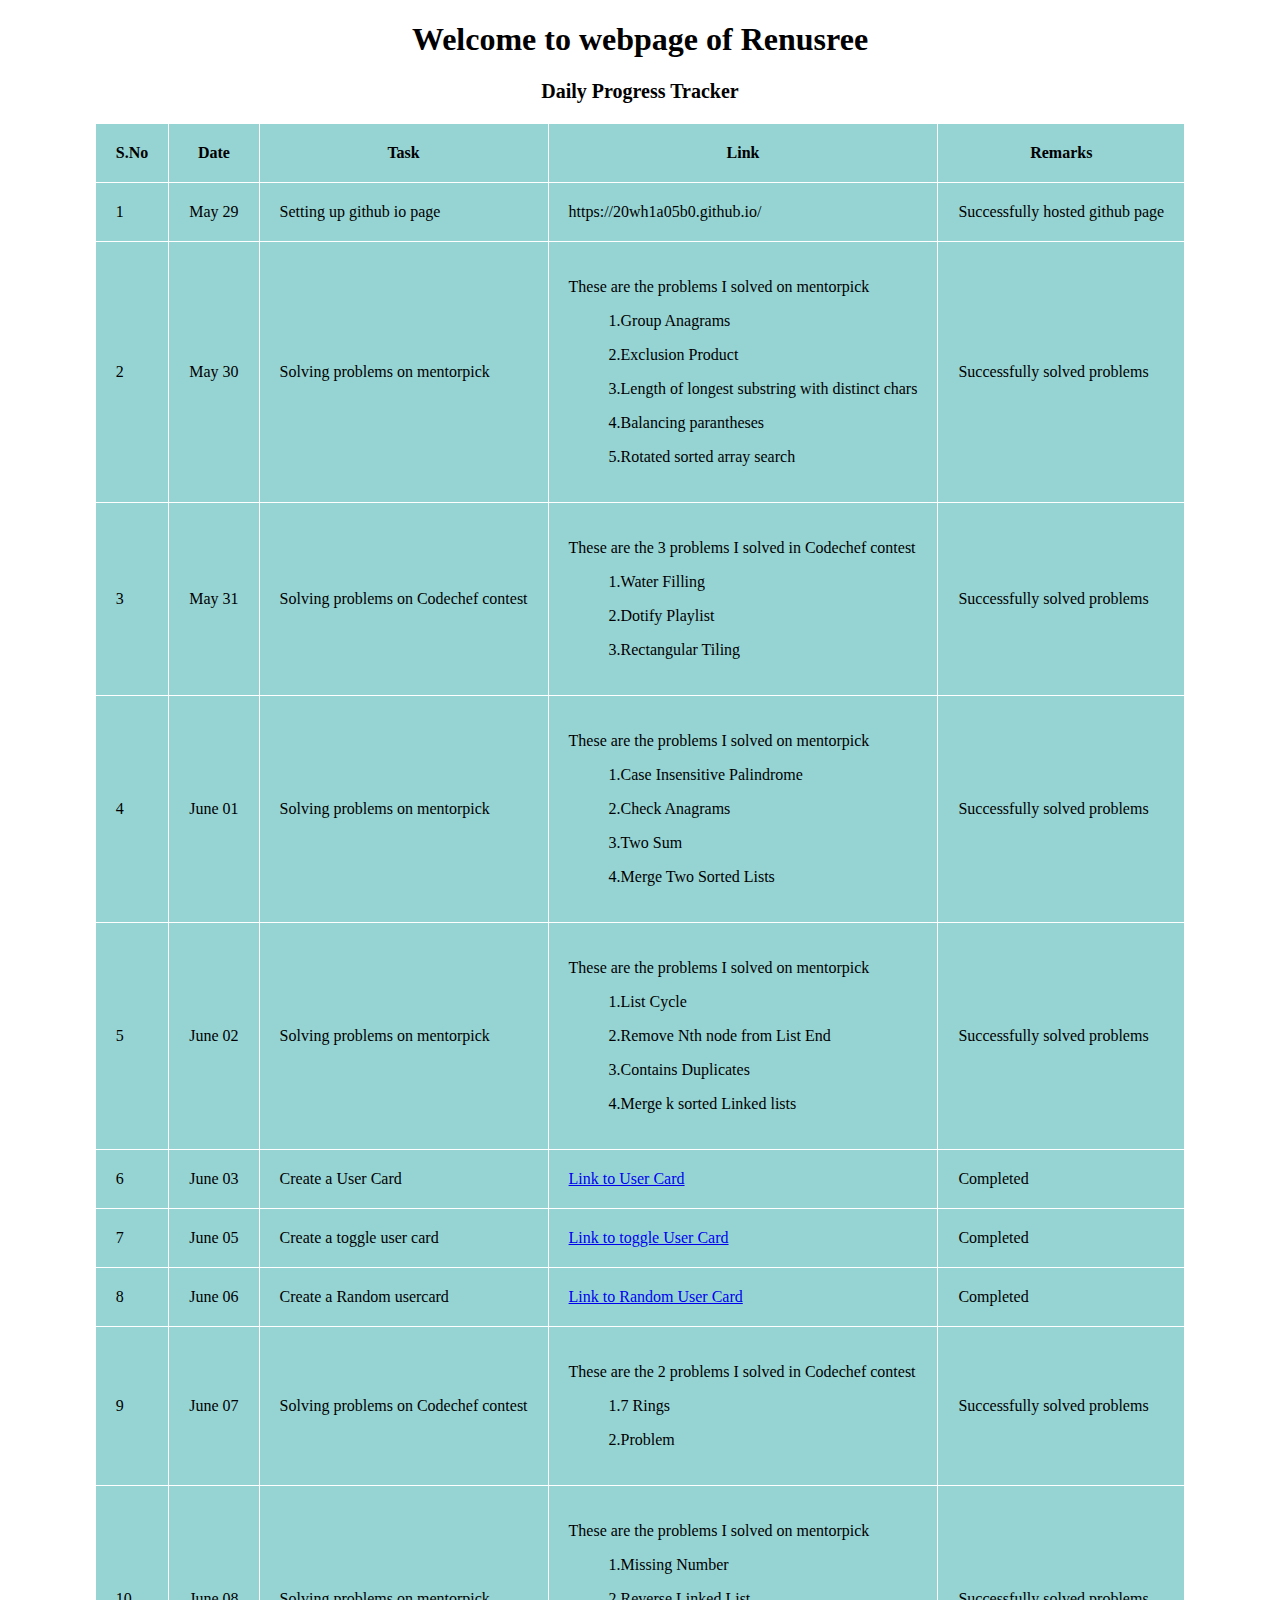
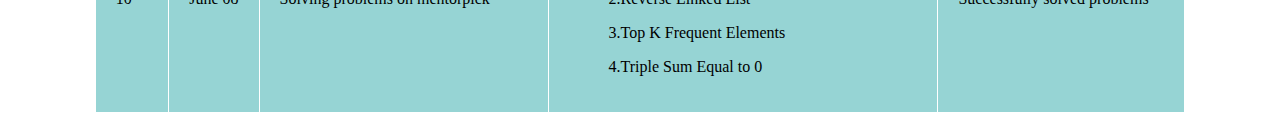
==== index.html @ 3523527d "Added new row to table" ====
<!DOCTYPE html>
<html lang="en">
<head>
    <meta charset="UTF-8">
    <meta http-equiv="X-UA-Compatible" content="IE=edge">
    <meta name="viewport" content="width=device-width, initial-scale=1.0">
    <title>20WH1A05B0</title>
    <link rel="stylesheet" href="style.css">
</head>
<body>
    <center><h1>Welcome to webpage of Renusree</h1>
        <b><p class="head">Daily Progress Tracker</p></b>
        <table>
            <tr>
                <th>S.No</th>
                <th>Date</th>
                <th>Task</th>
                <th>Link</th>
                <th>Remarks</th>
            </tr>
            <tr>
                <td>1</td>
                <td>May 29</td>
                <td>Setting up github io page</td>
                <td>https://20wh1a05b0.github.io/</td>
                <td>Successfully hosted github page</td>
            </tr>
            <tr>
                <td>2</td>
                <td>May 30</td>
                <td>Solving problems on mentorpick</td>
                <td><p>These are the problems I solved on mentorpick</p>
                <ol>1.Group Anagrams</ol>
                <ol>2.Exclusion Product</ol>
                <ol>3.Length of longest substring with distinct chars</ol>
                <ol>4.Balancing parantheses</ol>
                <ol>5.Rotated sorted array search</ol></td>
                <td>Successfully solved problems</td>
            </tr>
            <tr>
                <td>3</td>
                <td>May 31</td>
                <td>Solving problems on Codechef contest</td>
                <td><p>These are the 3 problems I solved in Codechef contest</p>
                <ol>1.Water Filling</ol>
                <ol>2.Dotify Playlist</ol>
                <ol>3.Rectangular Tiling</ol></td>
                <td>Successfully solved problems</td>
            </tr>
            <tr>
                <td>4</td>
                <td>June 01</td>
                <td>Solving problems on mentorpick</td>
                <td><p>These are the problems I solved on mentorpick</p>
                <ol>1.Case Insensitive Palindrome</ol>
                <ol>2.Check Anagrams</ol>
                <ol>3.Two Sum</ol>
                <ol>4.Merge Two Sorted Lists</ol></td>
                <td>Successfully solved problems</td>
            </tr>
            <tr>
                <td>5</td>
                <td>June 02</td>
                <td>Solving problems on mentorpick</td>
                <td><p>These are the problems I solved on mentorpick</p>
                <ol>1.List Cycle</ol>
                <ol>2.Remove Nth node from List End</ol>
                <ol>3.Contains Duplicates</ol>
                <ol>4.Merge k sorted Linked lists</ol></td>
                <td>Successfully solved problems</td>
            </tr>
            <tr>
                <td>6</td>
                <td>June 03</td>
                <td>Create a User Card</td>
                <td><a href="./Card.html">Link to User Card</a></td>
                <td>Completed</td>
            </tr>
            <tr>
                <td>7</td>
                <td>June 05</td>
                <td>Create a toggle user card</td>
                <td><a href="./Card2.html">Link to toggle User Card</a></td>
                <td>Completed</td>
            </tr>
            <tr>
                <td>8</td>
                <td>June 06</td>
                <td>Create a Random usercard</td>
                <td><a href="./Card3.html">Link to Random User Card</a></td>
                <td>Completed</td>
            </tr>
            <tr>
                <td>9</td>
                <td>June 07</td>
                <td>Solving problems on Codechef contest</td>
                <td><p>These are the 2 problems I solved in Codechef contest</p>
                <ol>1.7 Rings</ol>
                <ol>2.Problem</ol>
                <td>Successfully solved problems</td>
            </tr>
            <tr>
                <td>10</td>
                <td>June 08</td>
                <td>Solving problems on mentorpick</td>
                <td><p>These are the problems I solved on mentorpick</p>
                <ol>1.Missing Number</ol>
                <ol>2.Reverse Linked List</ol>
                <ol>3.Top K Frequent Elements</ol>
                <ol>4.Triple Sum Equal to 0</ol></td>
                <td>Successfully solved problems</td>
            </tr>
        </table></center>
    
        <script src="script.js"></script>
    </body>
</html>
---- style.css ----
table, th, td {
    border: 1px solid white;
    border-collapse: collapse;
    padding:20px;
  }
  th, td {
    background-color: #96D4D4;
  }
  .head{
    font-size: 20px;
    color: black;
  }
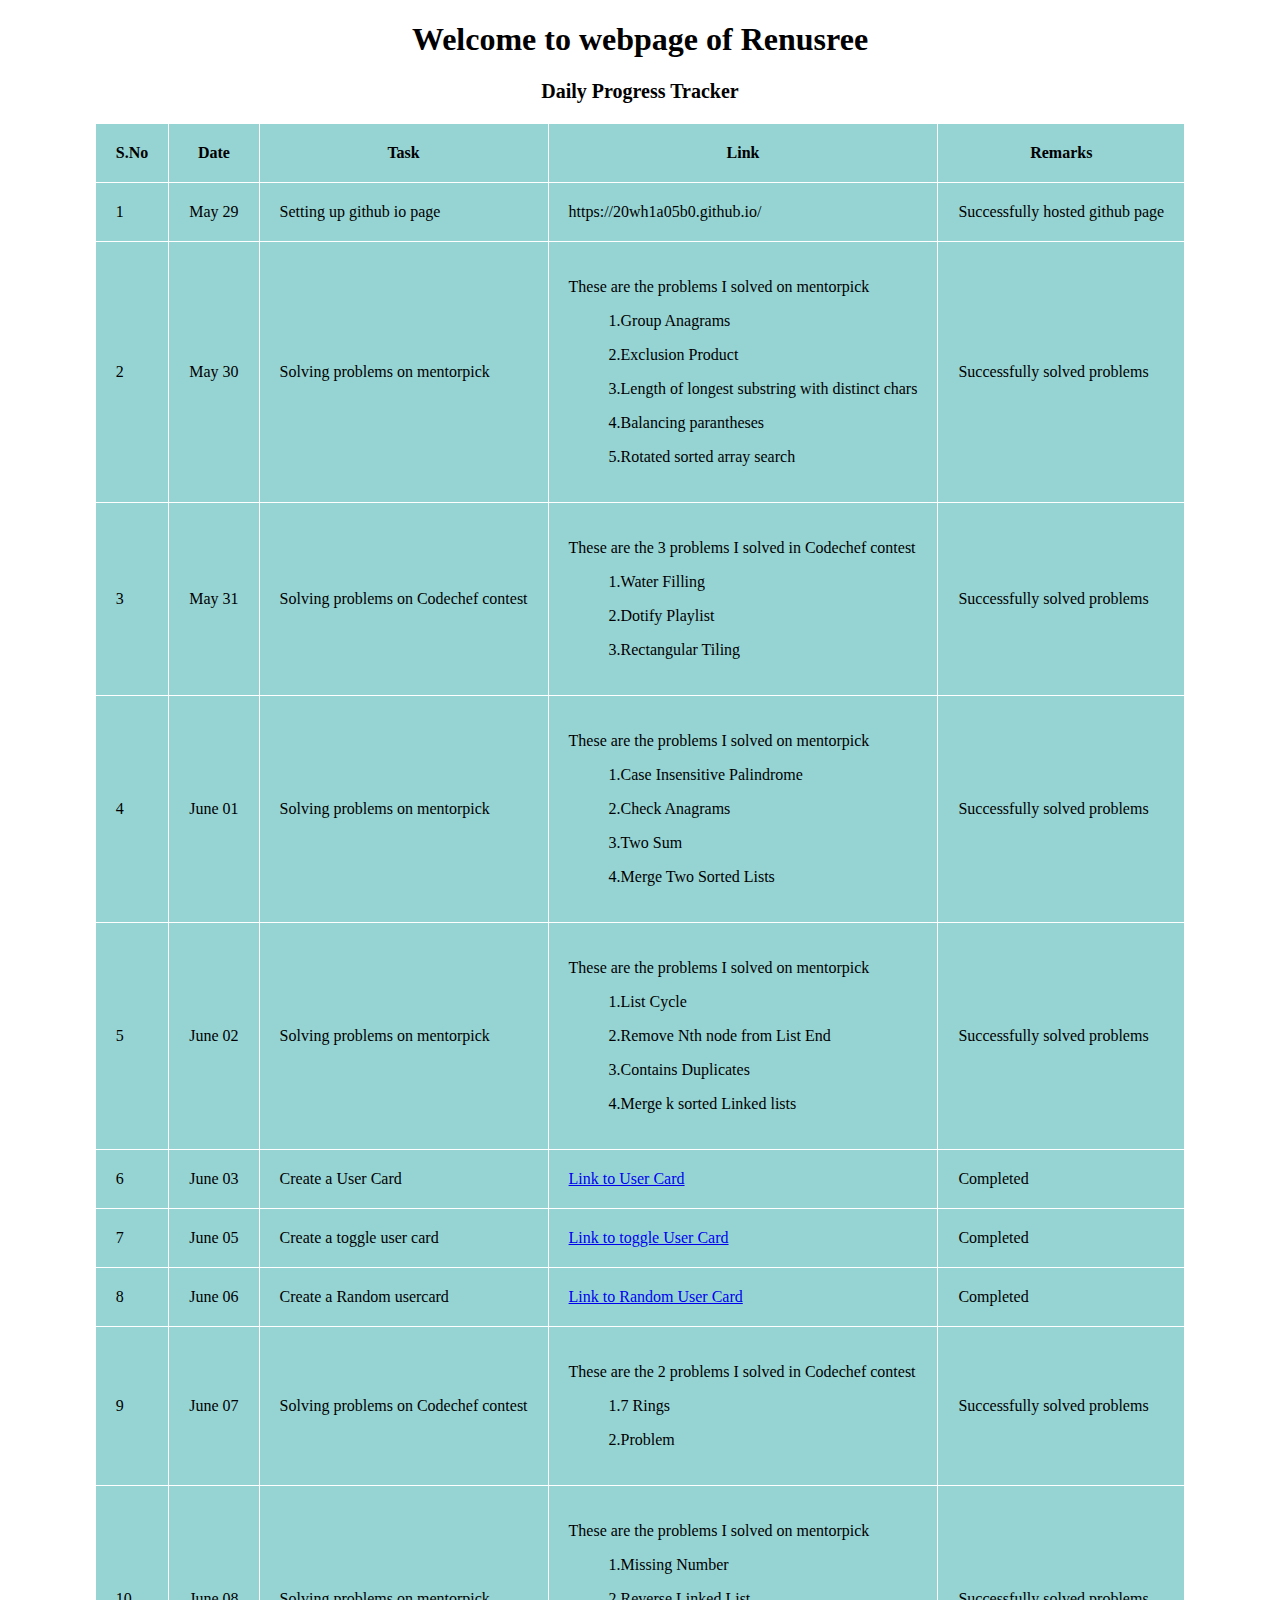
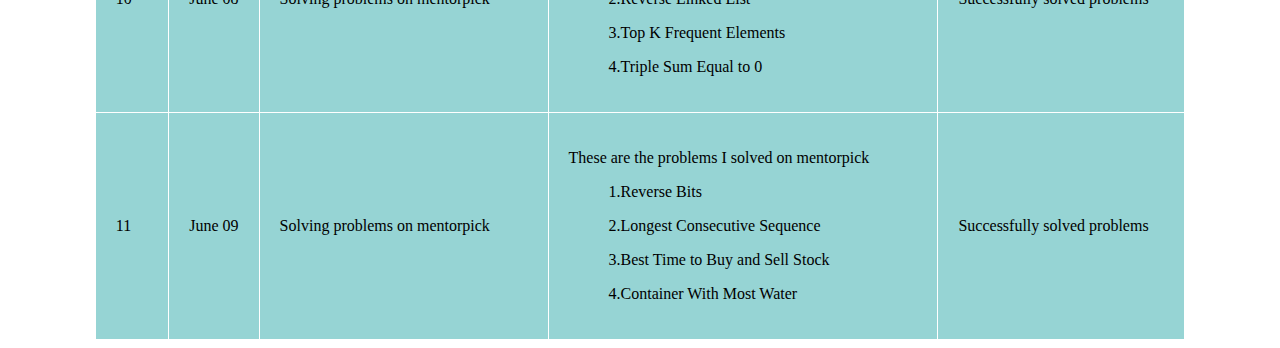
==== commit 32d07613: "Added new row to table" ====
--- a/index.html
+++ b/index.html
@@ -110,6 +110,17 @@
                 <ol>4.Triple Sum Equal to 0</ol></td>
                 <td>Successfully solved problems</td>
             </tr>
+            <tr>
+                <td>11</td>
+                <td>June 09</td>
+                <td>Solving problems on mentorpick</td>
+                <td><p>These are the problems I solved on mentorpick</p>
+                <ol>1.Reverse Bits</ol>
+                <ol>2.Longest Consecutive Sequence</ol>
+                <ol>3.Best Time to Buy and Sell Stock</ol>
+                <ol>4.Container With Most Water</ol></td>
+                <td>Successfully solved problems</td>
+            </tr>
         </table></center>
     
         <script src="script.js"></script>
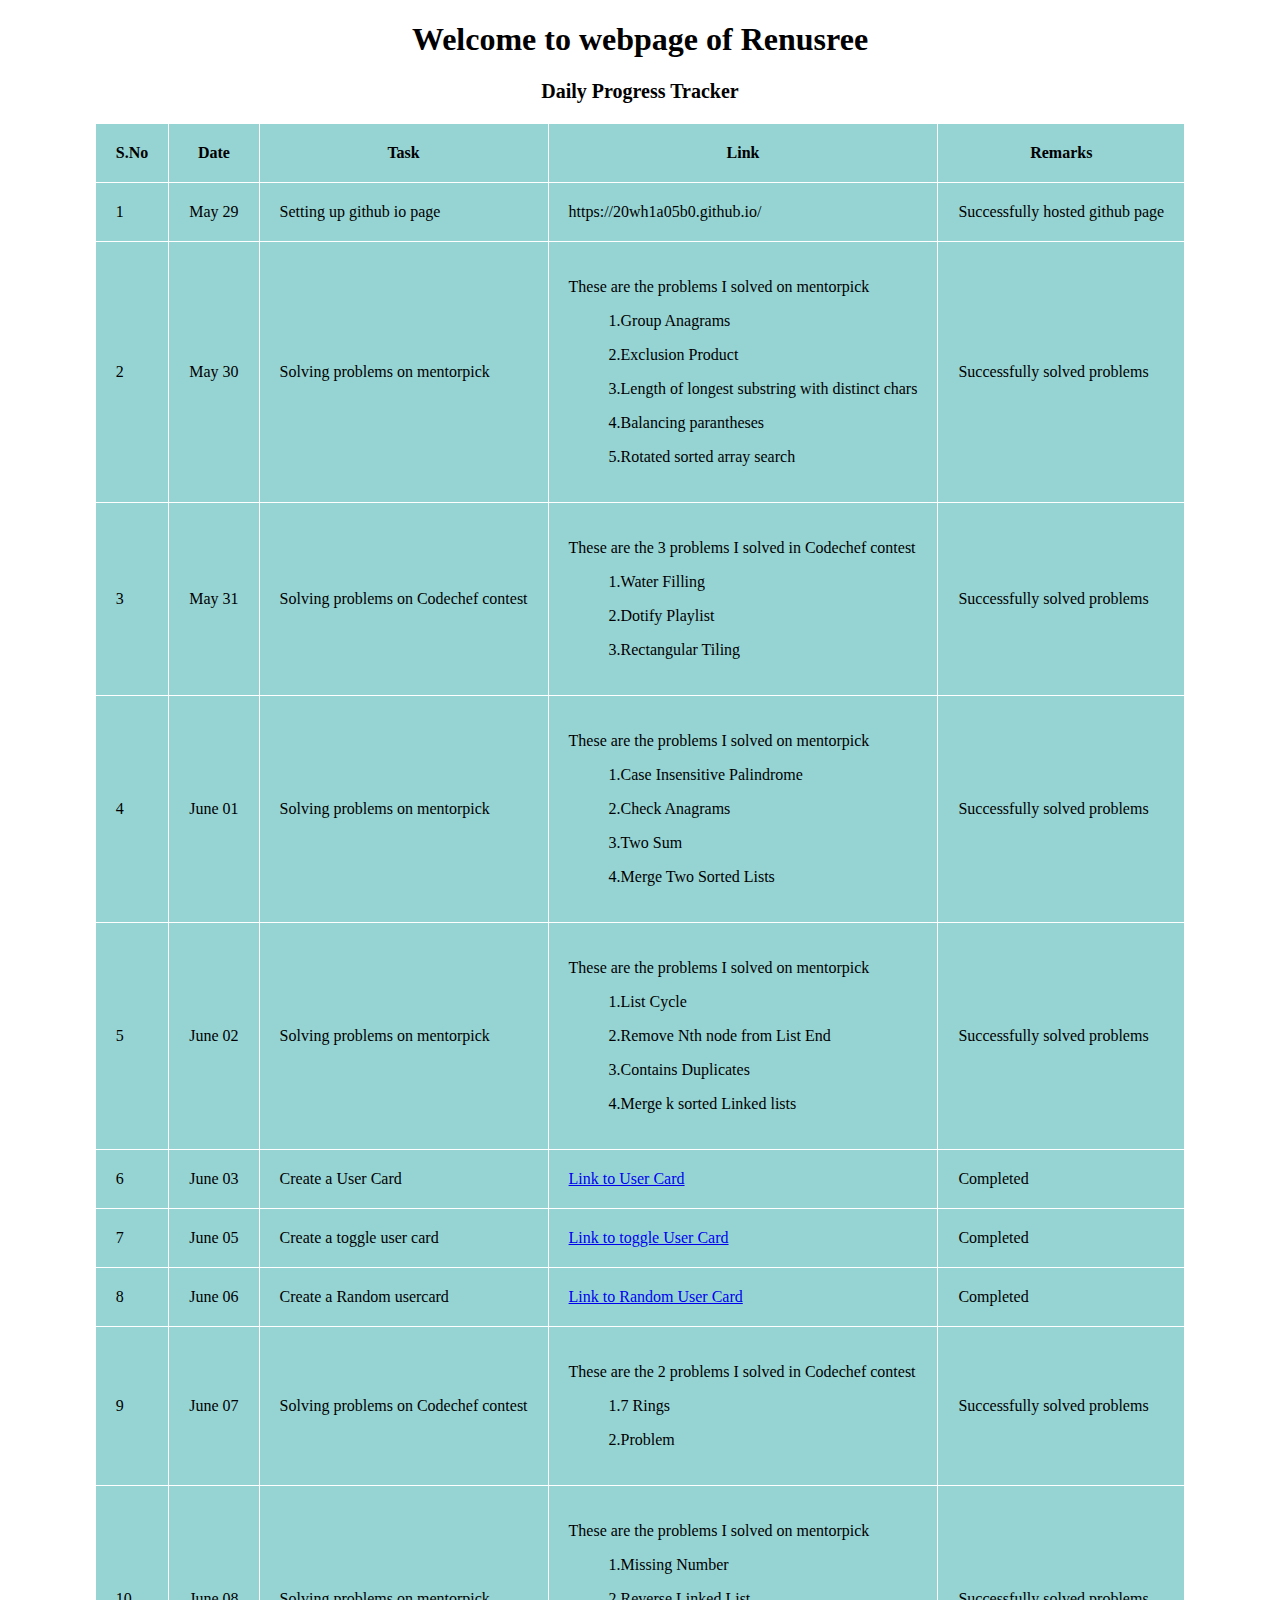
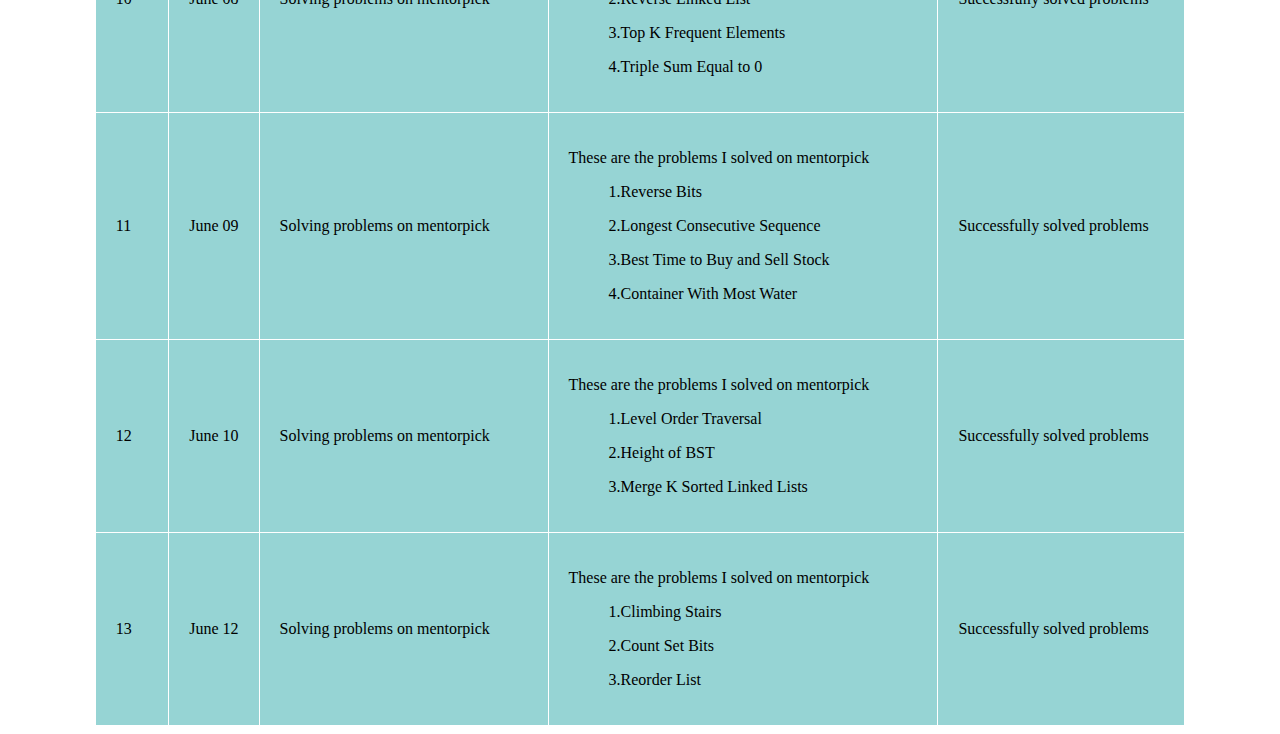
==== commit 5f4ba6d7: "Added two rows to table" ====
--- a/index.html
+++ b/index.html
@@ -121,6 +121,26 @@
                 <ol>4.Container With Most Water</ol></td>
                 <td>Successfully solved problems</td>
             </tr>
+            <tr>
+                <td>12</td>
+                <td>June 10</td>
+                <td>Solving problems on mentorpick</td>
+                <td><p>These are the problems I solved on mentorpick</p>
+                <ol>1.Level Order Traversal</ol>
+                <ol>2.Height of BST</ol>
+                <ol>3.Merge K Sorted Linked Lists</ol>
+                <td>Successfully solved problems</td>
+            </tr>
+            <tr>
+                <td>13</td>
+                <td>June 12</td>
+                <td>Solving problems on mentorpick</td>
+                <td><p>These are the problems I solved on mentorpick</p>
+                <ol>1.Climbing Stairs</ol>
+                <ol>2.Count Set Bits</ol>
+                <ol>3.Reorder List</ol>
+                <td>Successfully solved problems</td>
+            </tr>
         </table></center>
     
         <script src="script.js"></script>
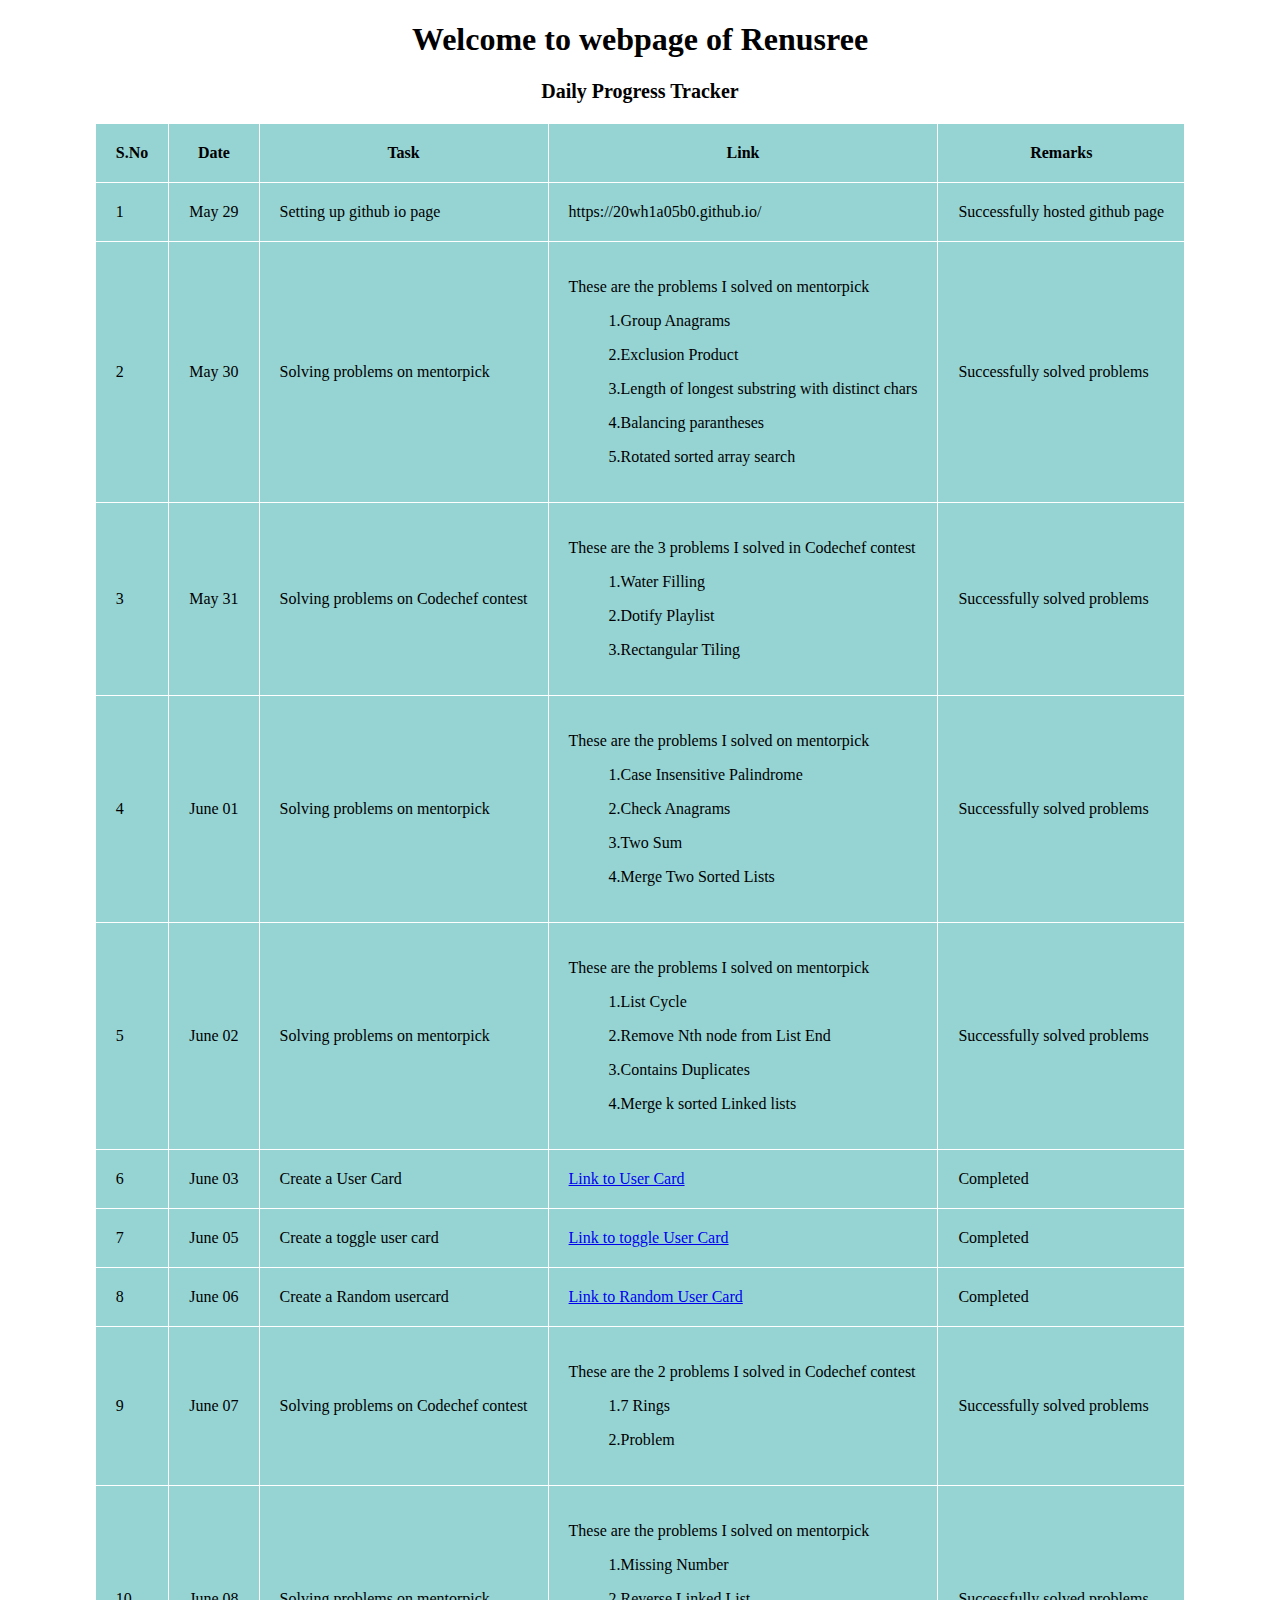
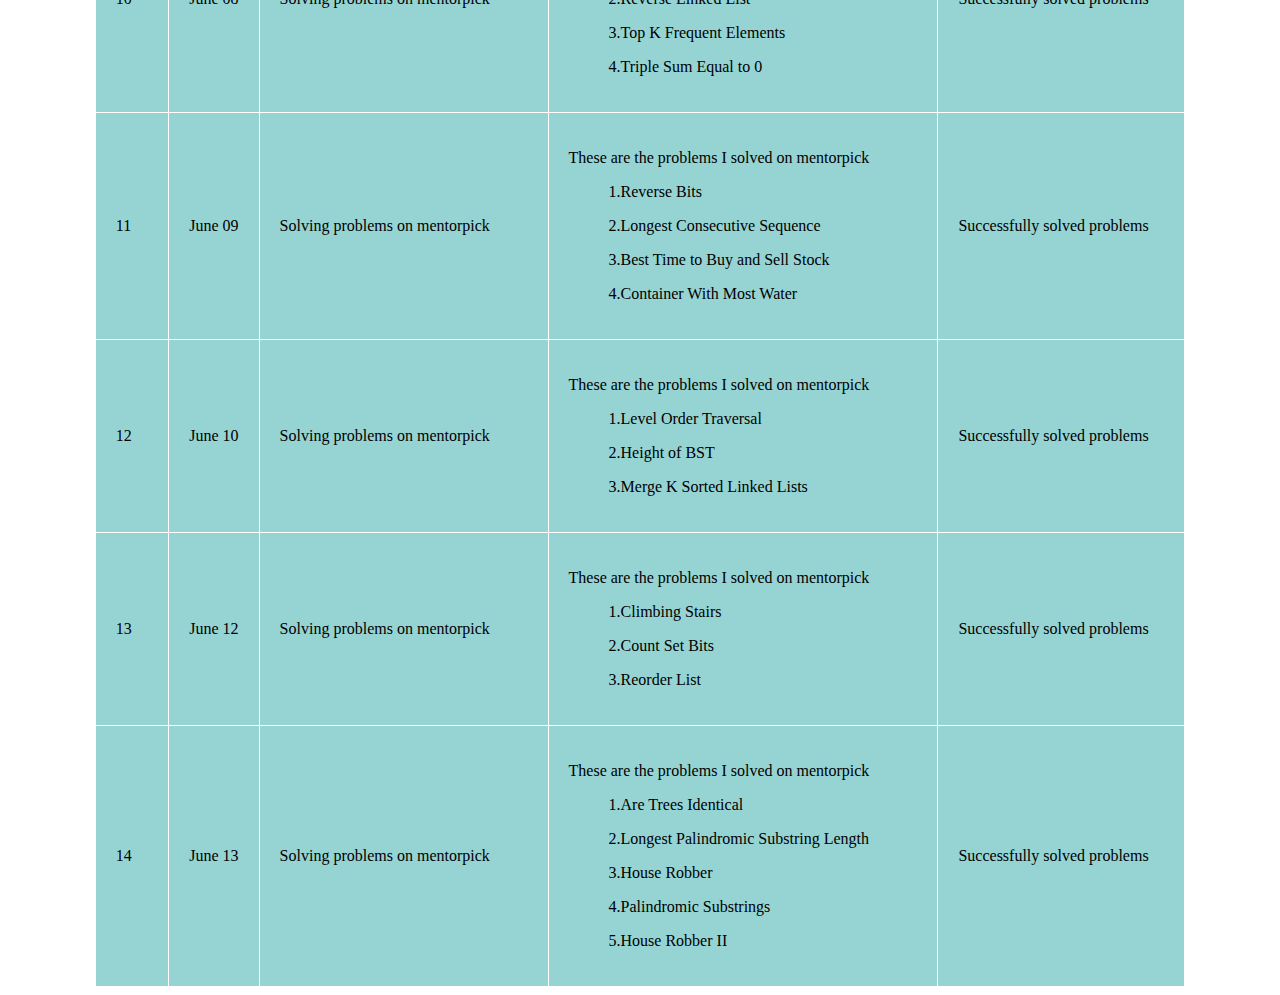
==== commit e00e7164: "Added new row to table" ====
--- a/index.html
+++ b/index.html
@@ -141,6 +141,18 @@
                 <ol>3.Reorder List</ol>
                 <td>Successfully solved problems</td>
             </tr>
+            <tr>
+                <td>14</td>
+                <td>June 13</td>
+                <td>Solving problems on mentorpick</td>
+                <td><p>These are the problems I solved on mentorpick</p>
+                <ol>1.Are Trees Identical</ol>
+                <ol>2.Longest Palindromic Substring Length</ol>
+                <ol>3.House Robber</ol>
+                <ol>4.Palindromic Substrings</ol>
+                <ol>5.House Robber II</ol></td>
+                <td>Successfully solved problems</td>
+            </tr>
         </table></center>
     
         <script src="script.js"></script>
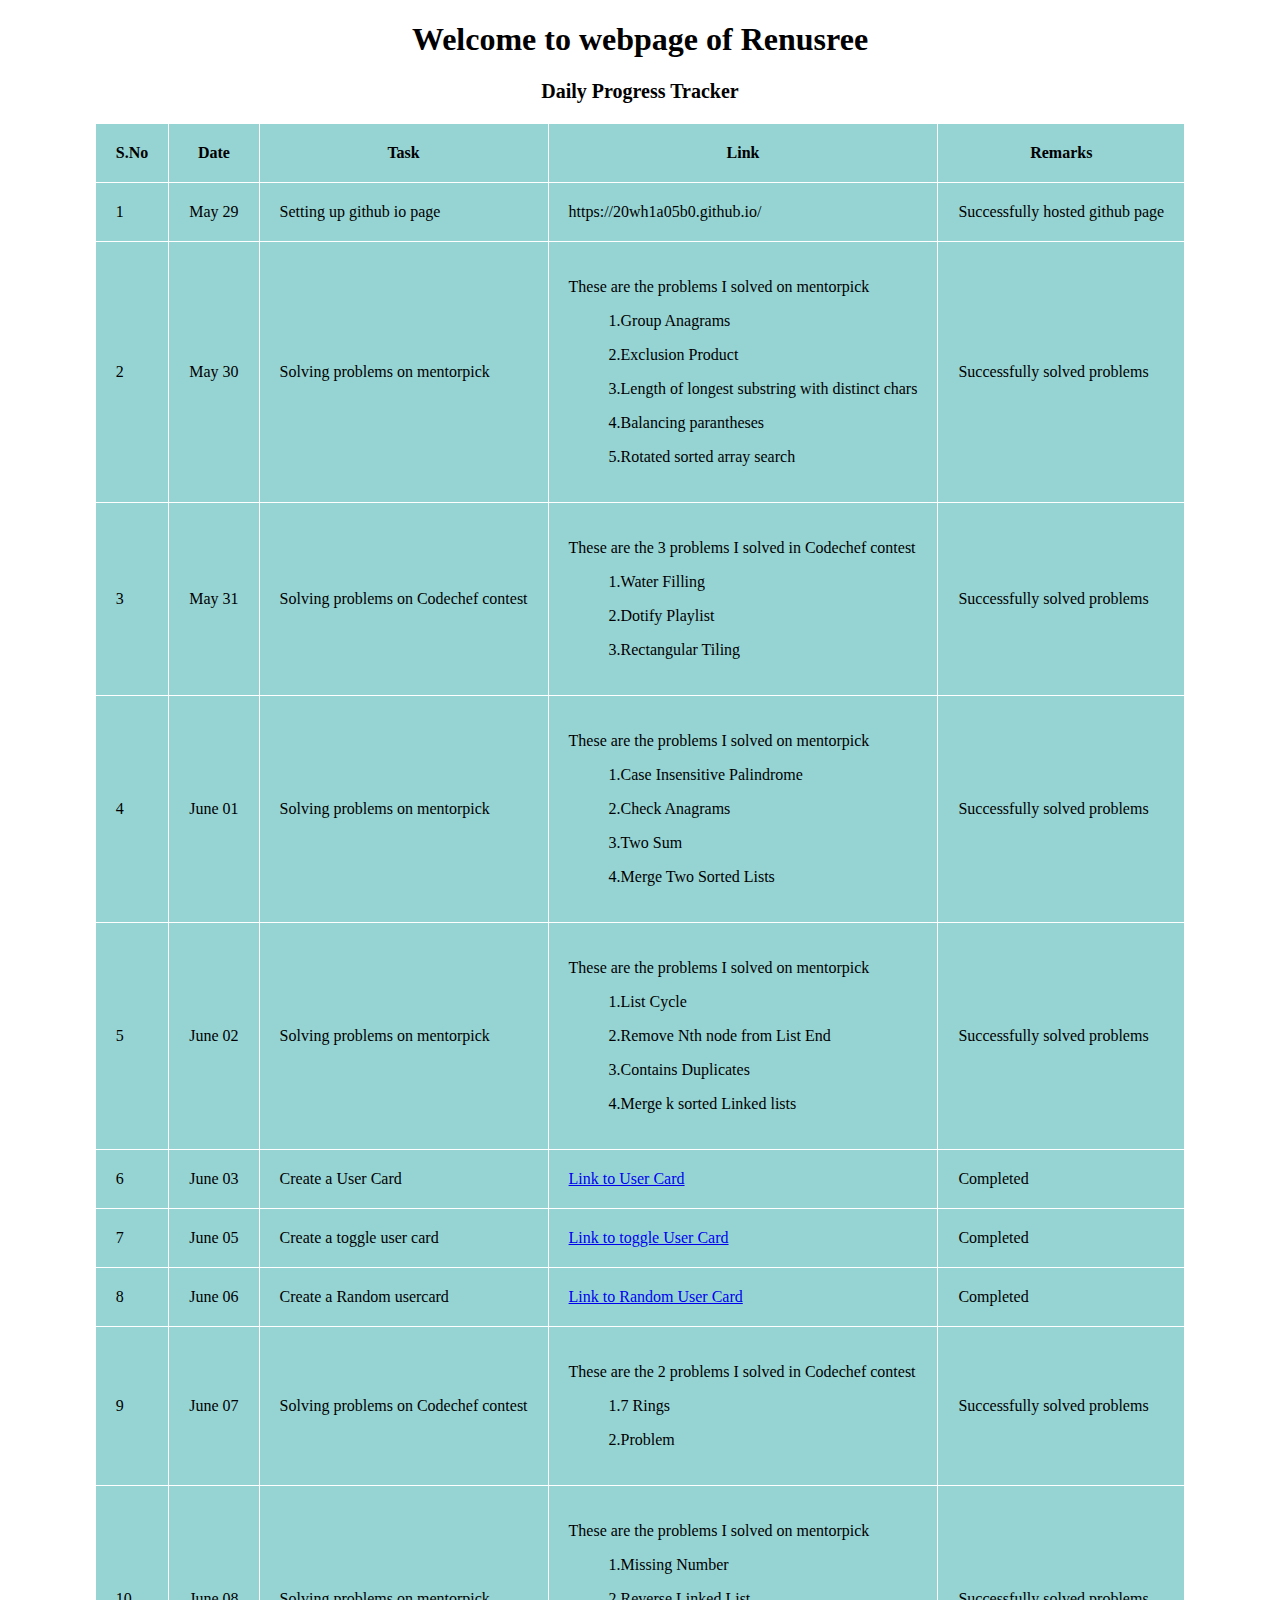
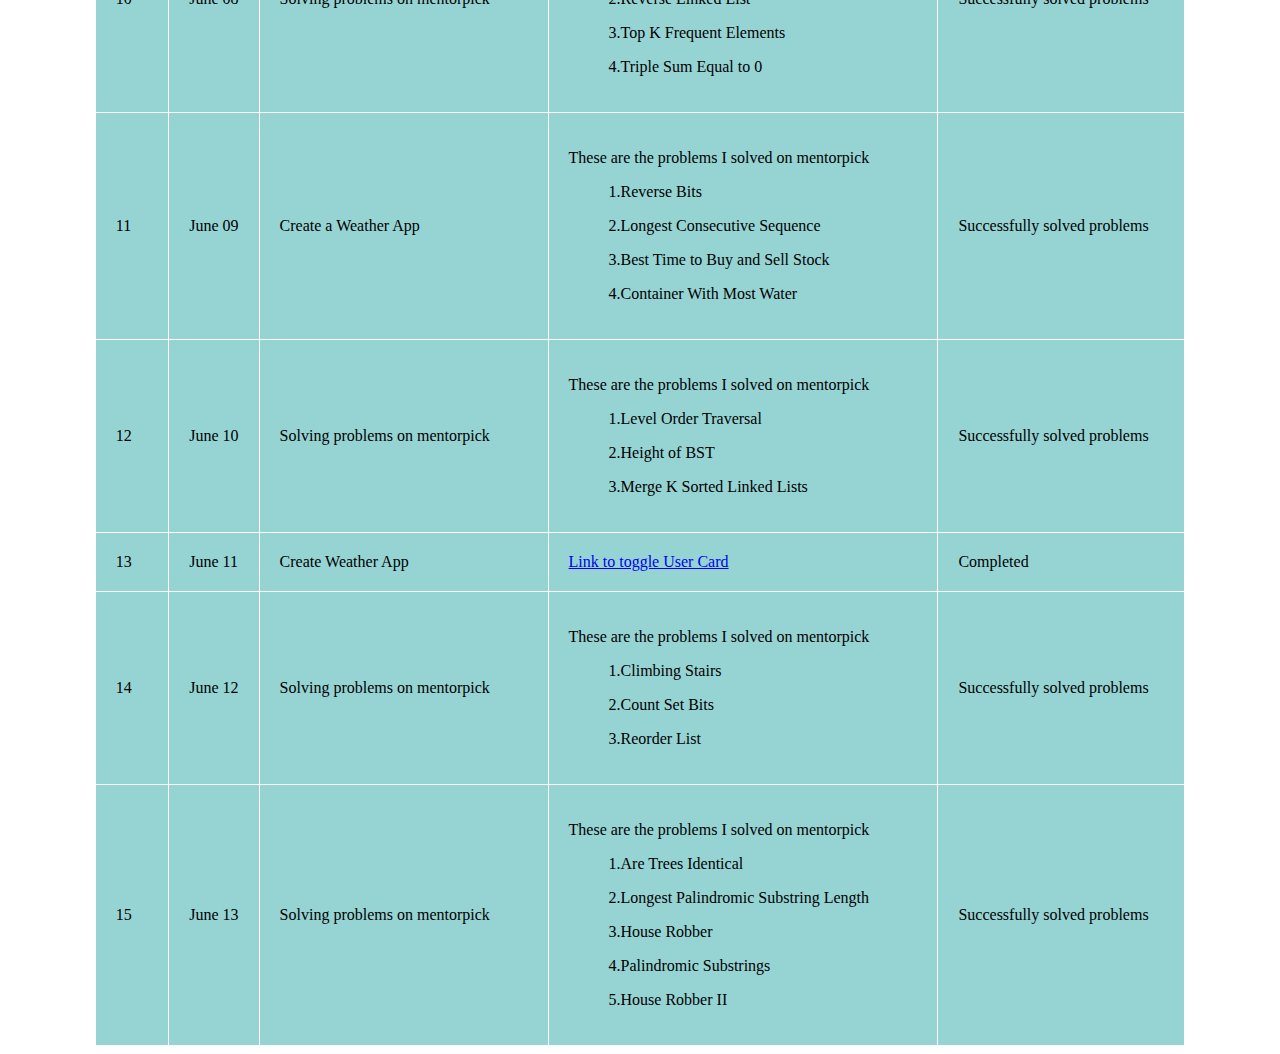
==== commit d124c3a7: "Created a weather app" ====
--- a/index.html
+++ b/index.html
@@ -113,7 +113,7 @@
             <tr>
                 <td>11</td>
                 <td>June 09</td>
-                <td>Solving problems on mentorpick</td>
+                <td>Create a Weather App</td>
                 <td><p>These are the problems I solved on mentorpick</p>
                 <ol>1.Reverse Bits</ol>
                 <ol>2.Longest Consecutive Sequence</ol>
@@ -133,6 +133,14 @@
             </tr>
             <tr>
                 <td>13</td>
+                <td>June 11</td>
+                <td>Create Weather App</td>
+                <td><a href="./weather.html">Link to toggle User Card</a></td>
+                <td>Completed</td>
+                
+            </tr>
+            <tr>
+                <td>14</td>
                 <td>June 12</td>
                 <td>Solving problems on mentorpick</td>
                 <td><p>These are the problems I solved on mentorpick</p>
@@ -142,7 +150,7 @@
                 <td>Successfully solved problems</td>
             </tr>
             <tr>
-                <td>14</td>
+                <td>15</td>
                 <td>June 13</td>
                 <td>Solving problems on mentorpick</td>
                 <td><p>These are the problems I solved on mentorpick</p>
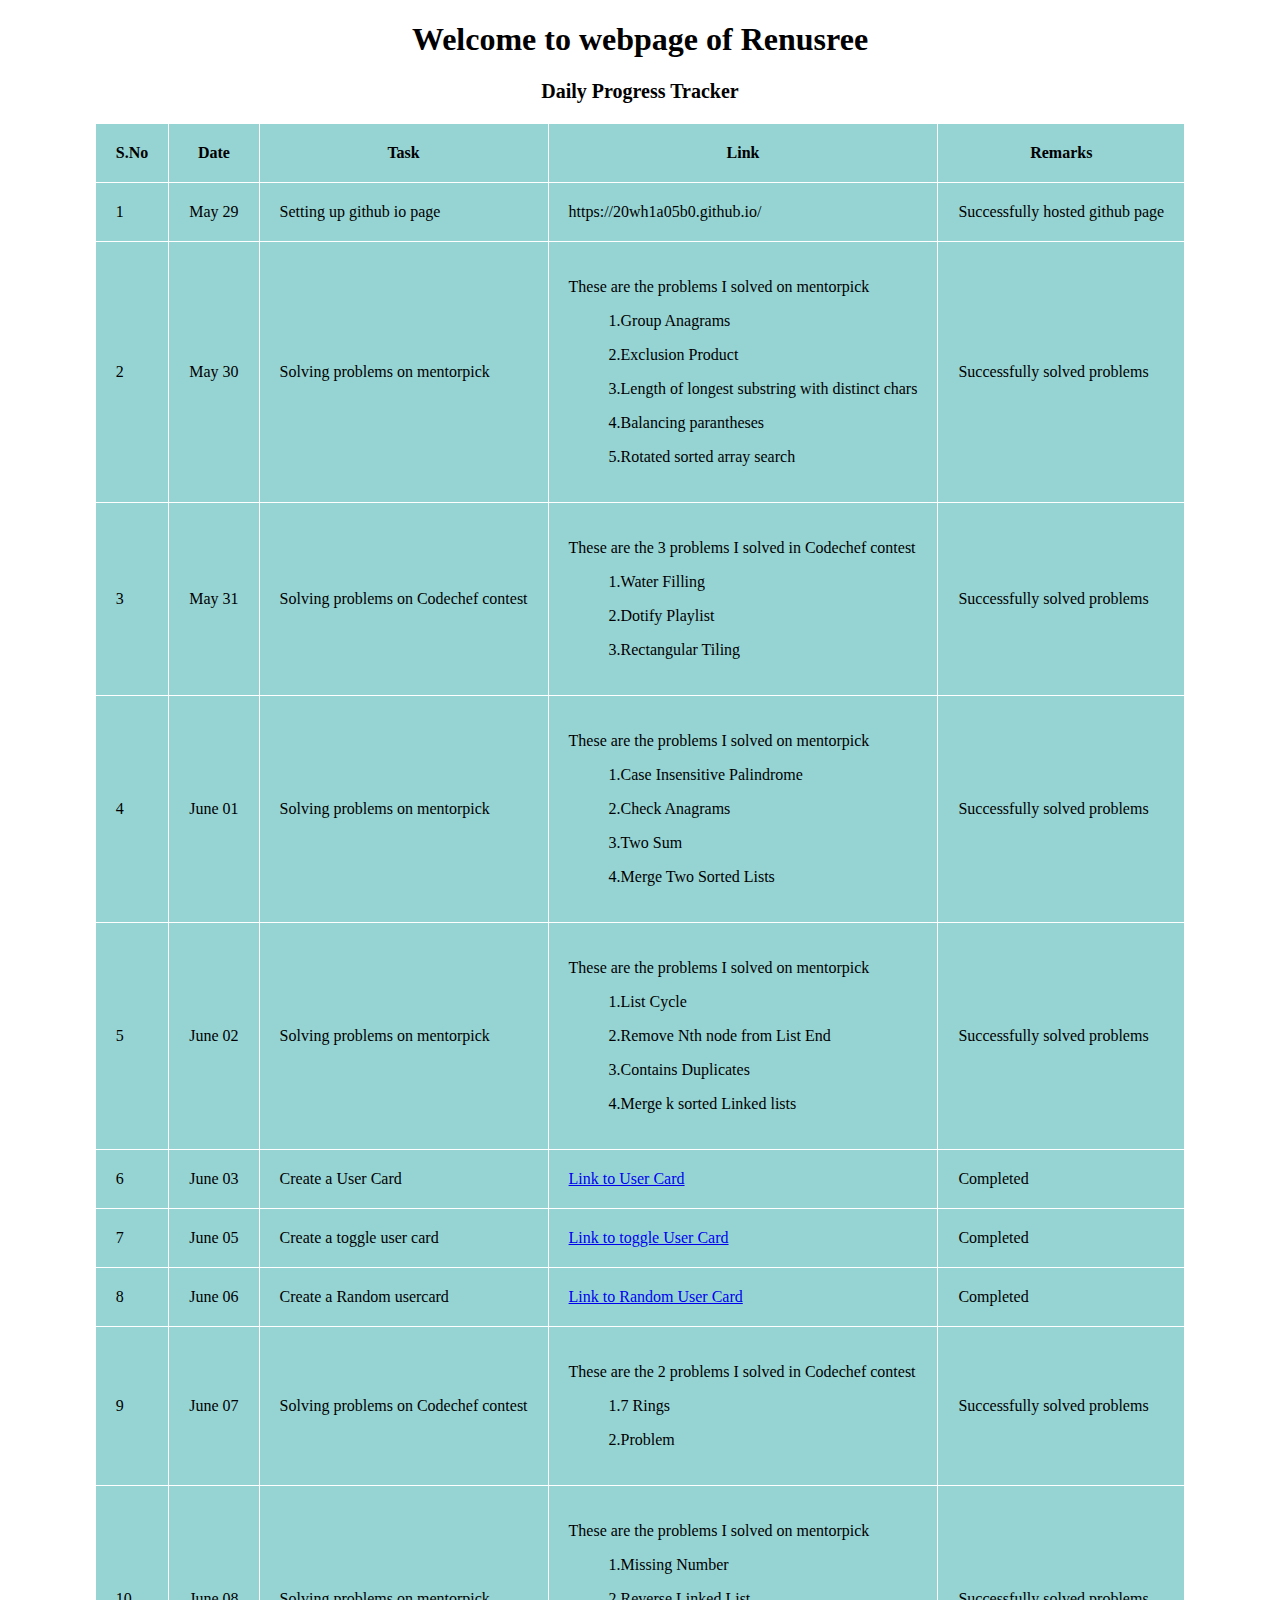
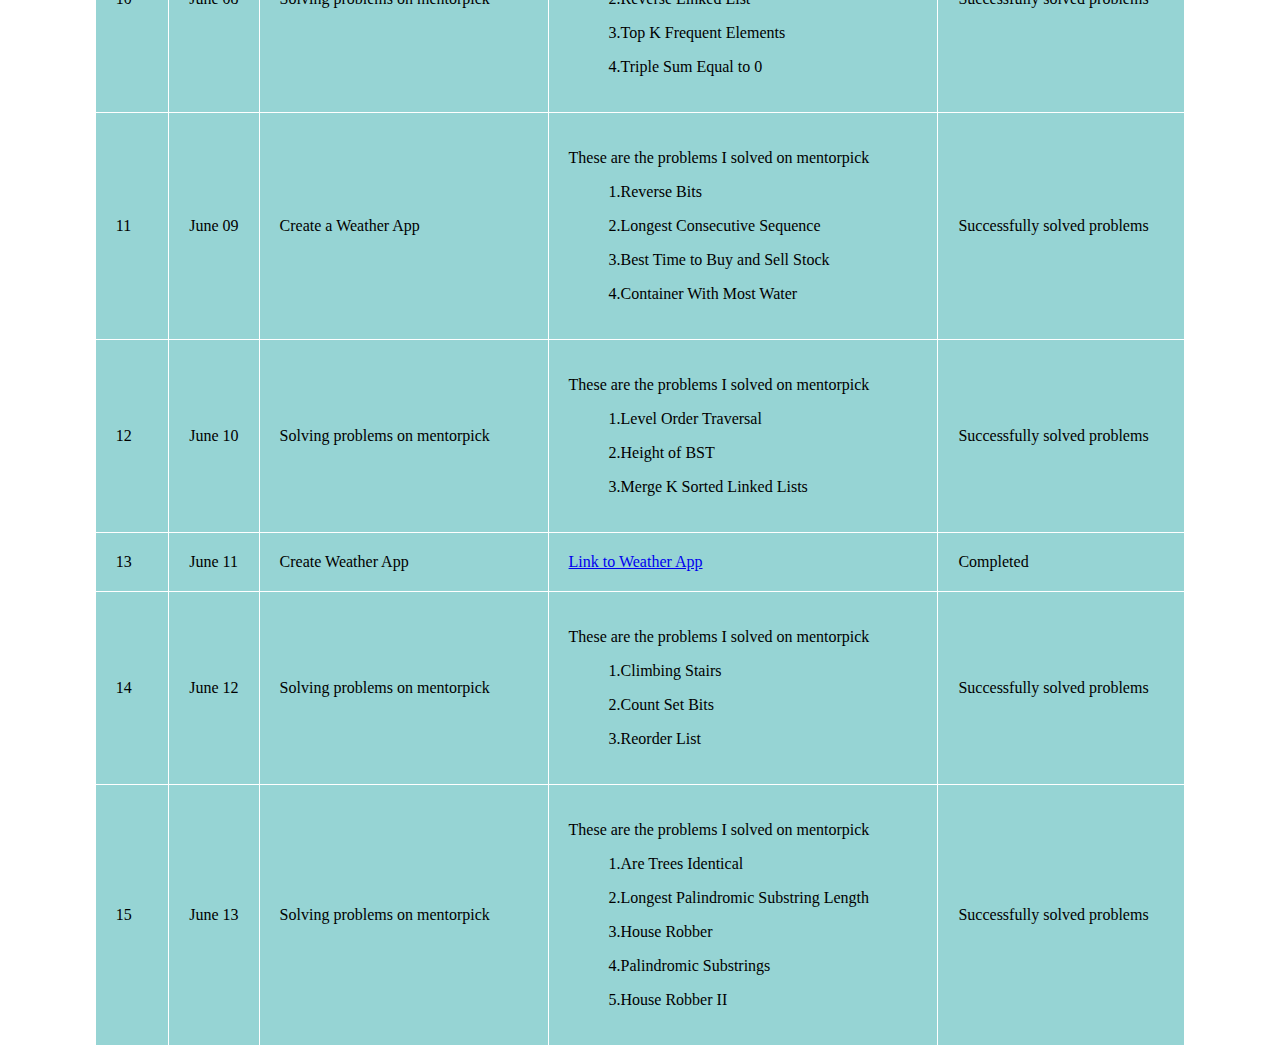
==== commit 5b913f82: "Updated the link" ====
--- a/index.html
+++ b/index.html
@@ -135,7 +135,7 @@
                 <td>13</td>
                 <td>June 11</td>
                 <td>Create Weather App</td>
-                <td><a href="./weather.html">Link to toggle User Card</a></td>
+                <td><a href="./weather.html">Link to Weather App</a></td>
                 <td>Completed</td>
                 
             </tr>
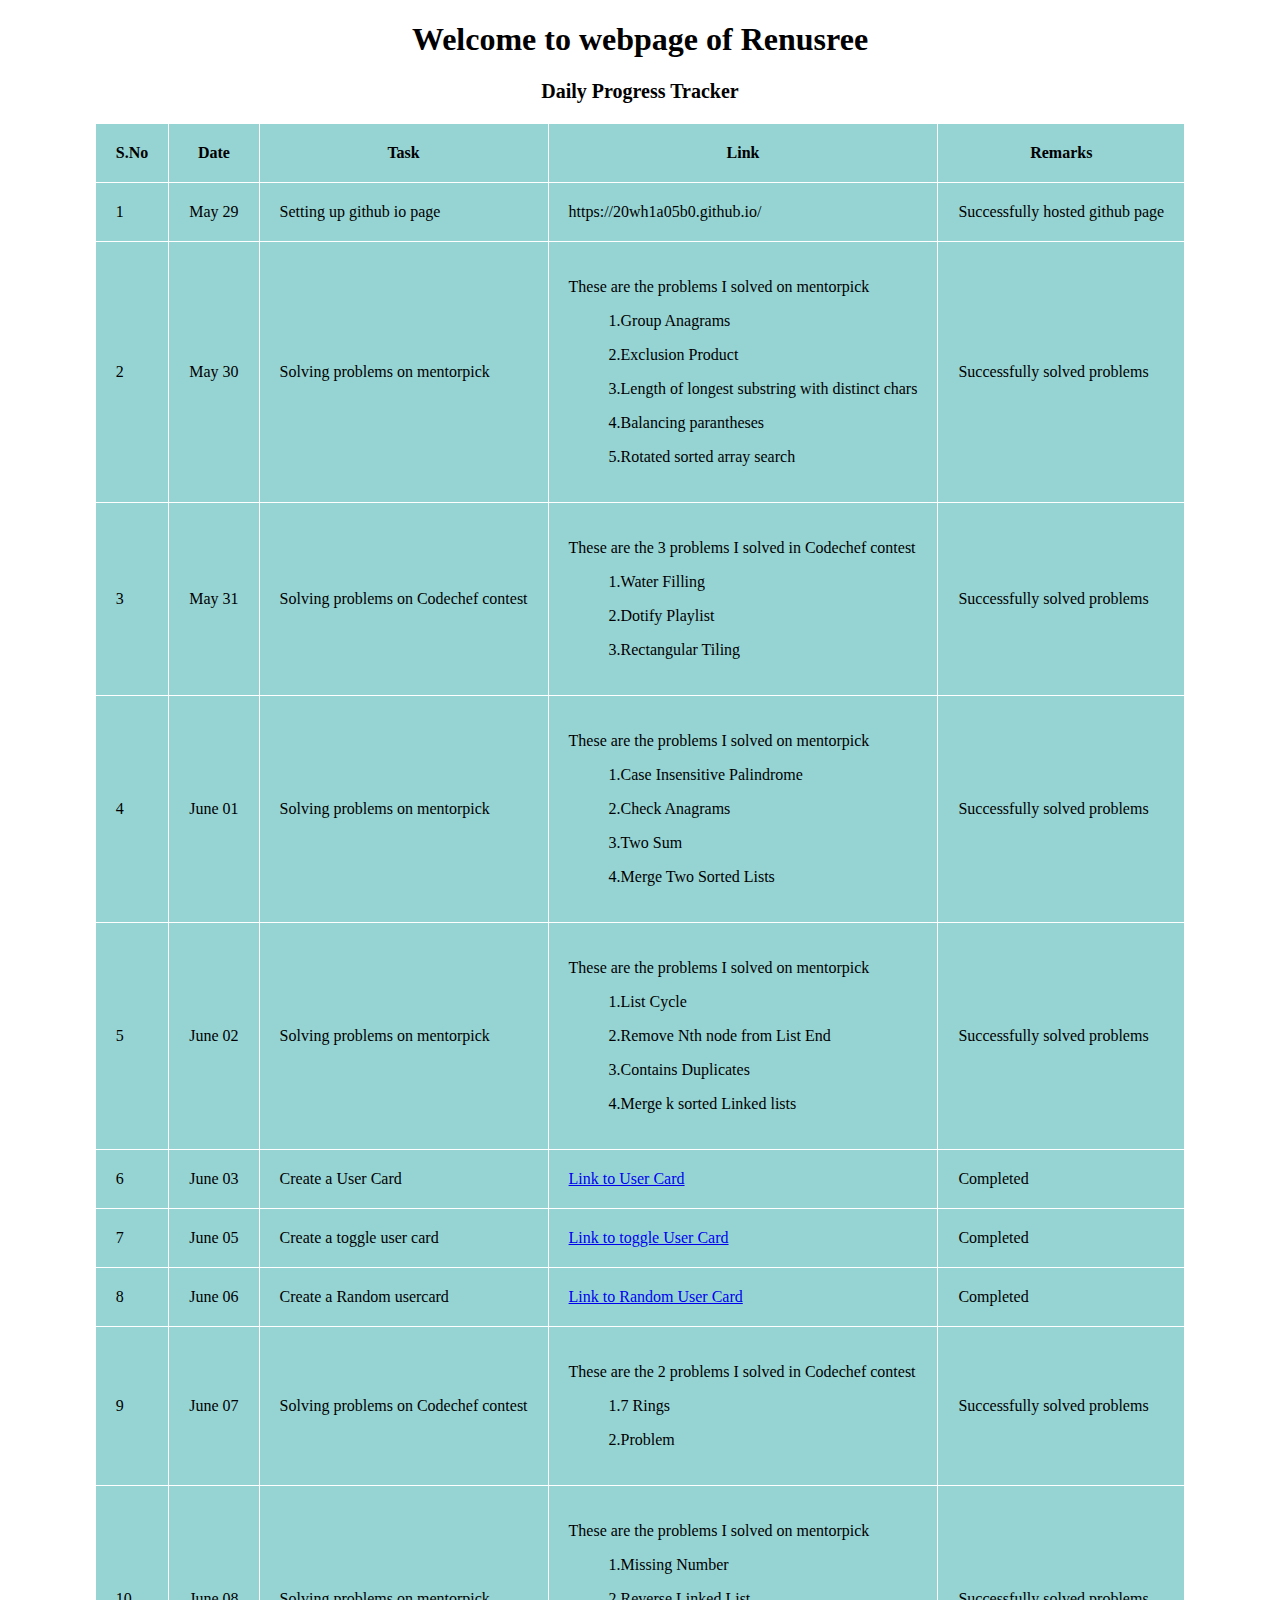
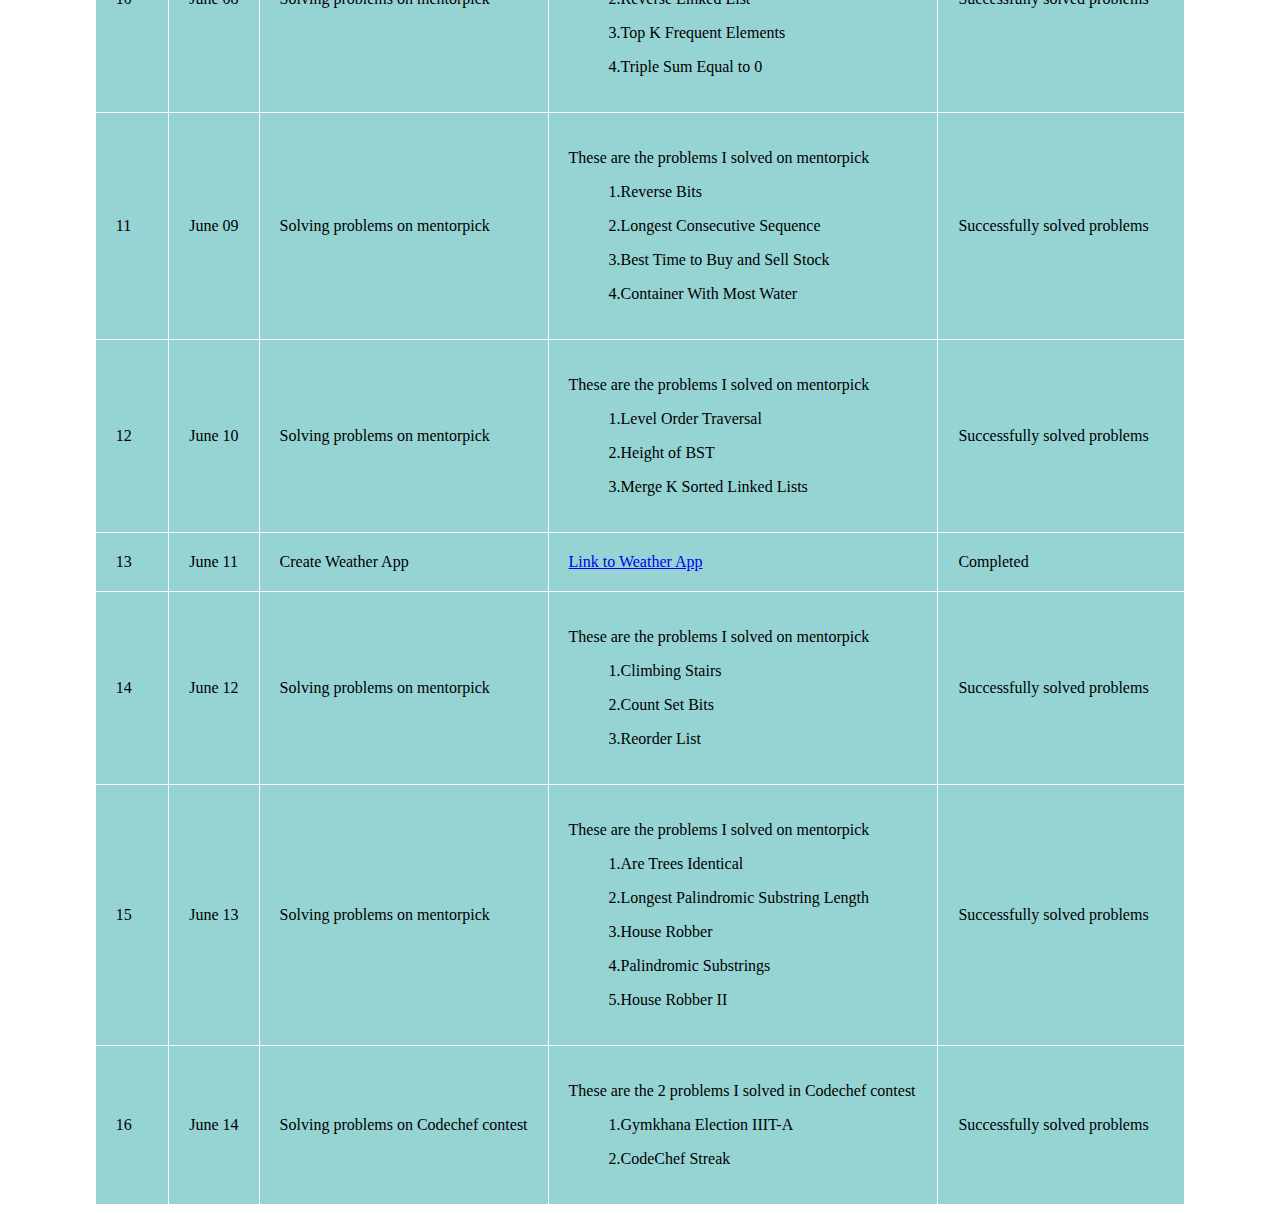
==== commit e1610d7a: "Added new row" ====
--- a/index.html
+++ b/index.html
@@ -113,7 +113,7 @@
             <tr>
                 <td>11</td>
                 <td>June 09</td>
-                <td>Create a Weather App</td>
+                <td>Solving problems on mentorpick</td>
                 <td><p>These are the problems I solved on mentorpick</p>
                 <ol>1.Reverse Bits</ol>
                 <ol>2.Longest Consecutive Sequence</ol>
@@ -161,6 +161,15 @@
                 <ol>5.House Robber II</ol></td>
                 <td>Successfully solved problems</td>
             </tr>
+            <tr>
+                <td>16</td>
+                <td>June 14</td>
+                <td>Solving problems on Codechef contest</td>
+                <td><p>These are the 2 problems I solved in Codechef contest</p>
+                <ol>1.Gymkhana Election IIIT-A</ol>
+                <ol>2.CodeChef Streak</ol>
+                <td>Successfully solved problems</td>
+            </tr>
         </table></center>
     
         <script src="script.js"></script>
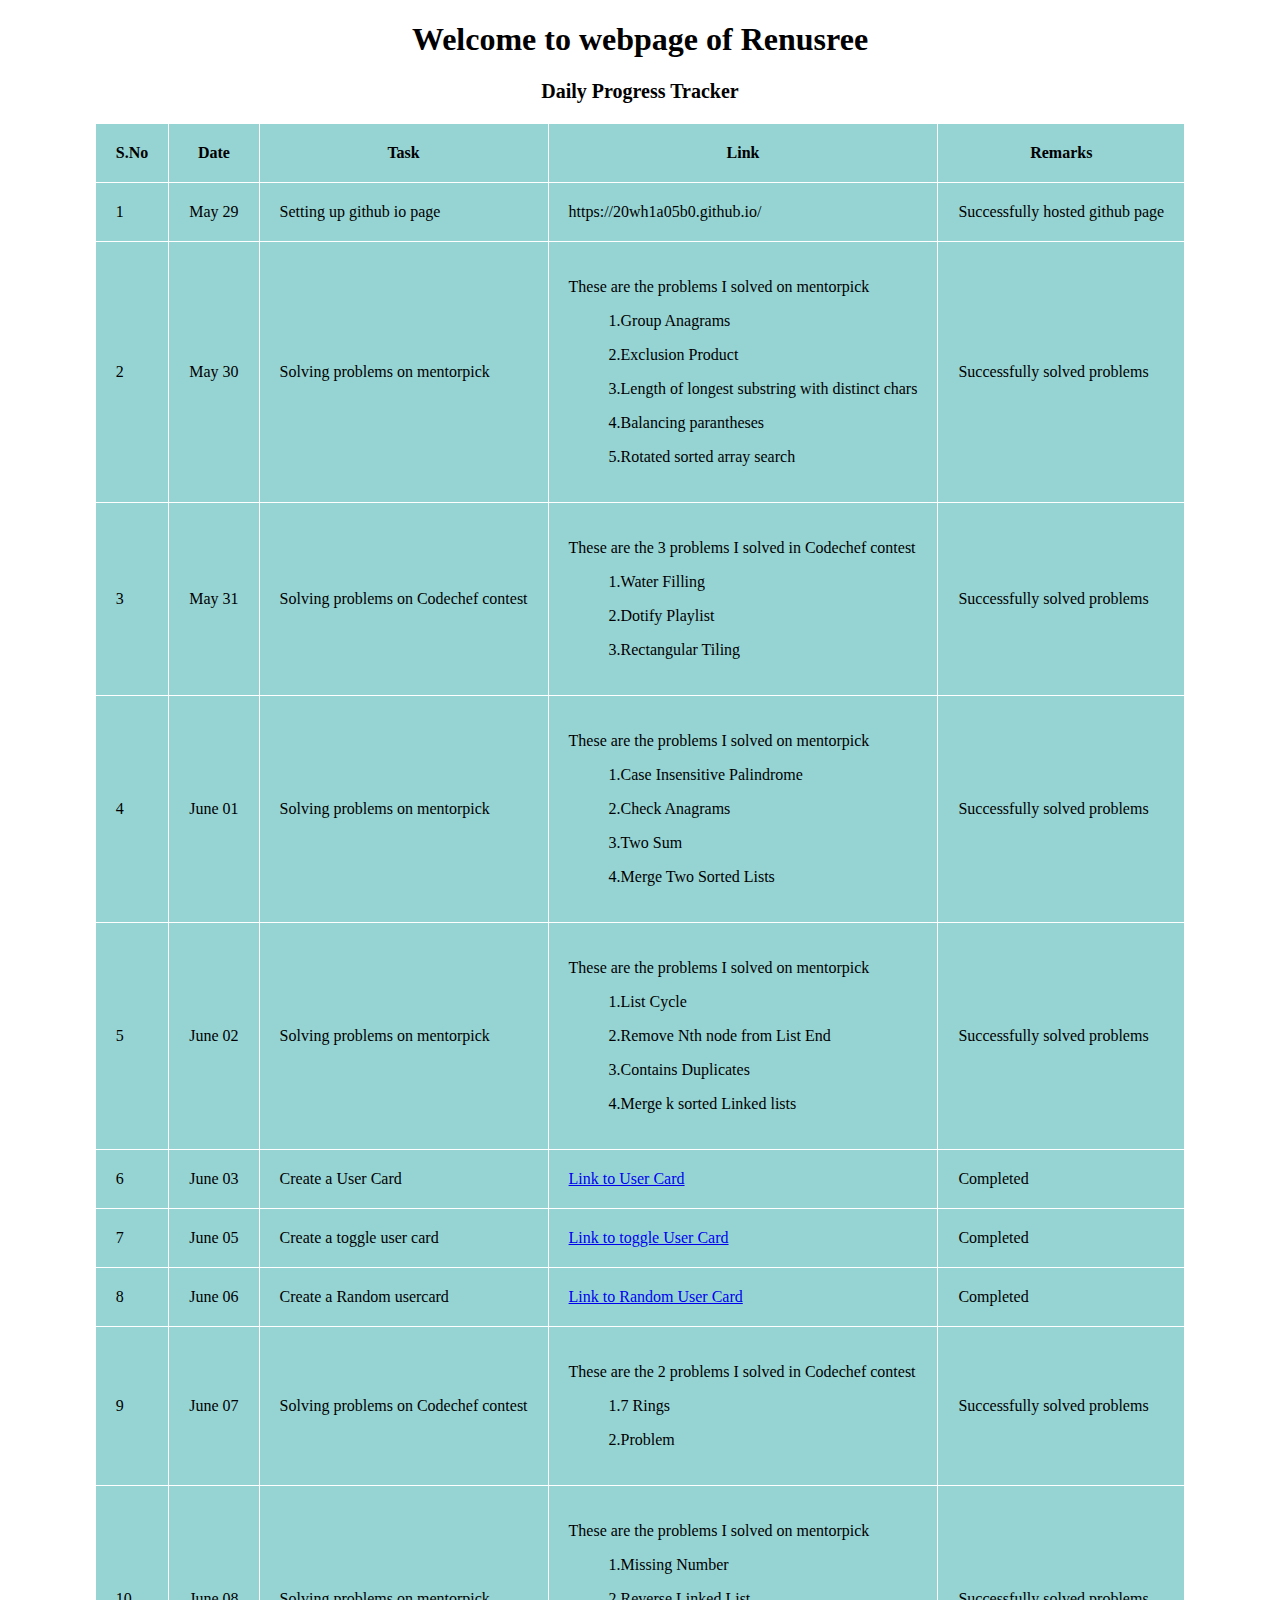
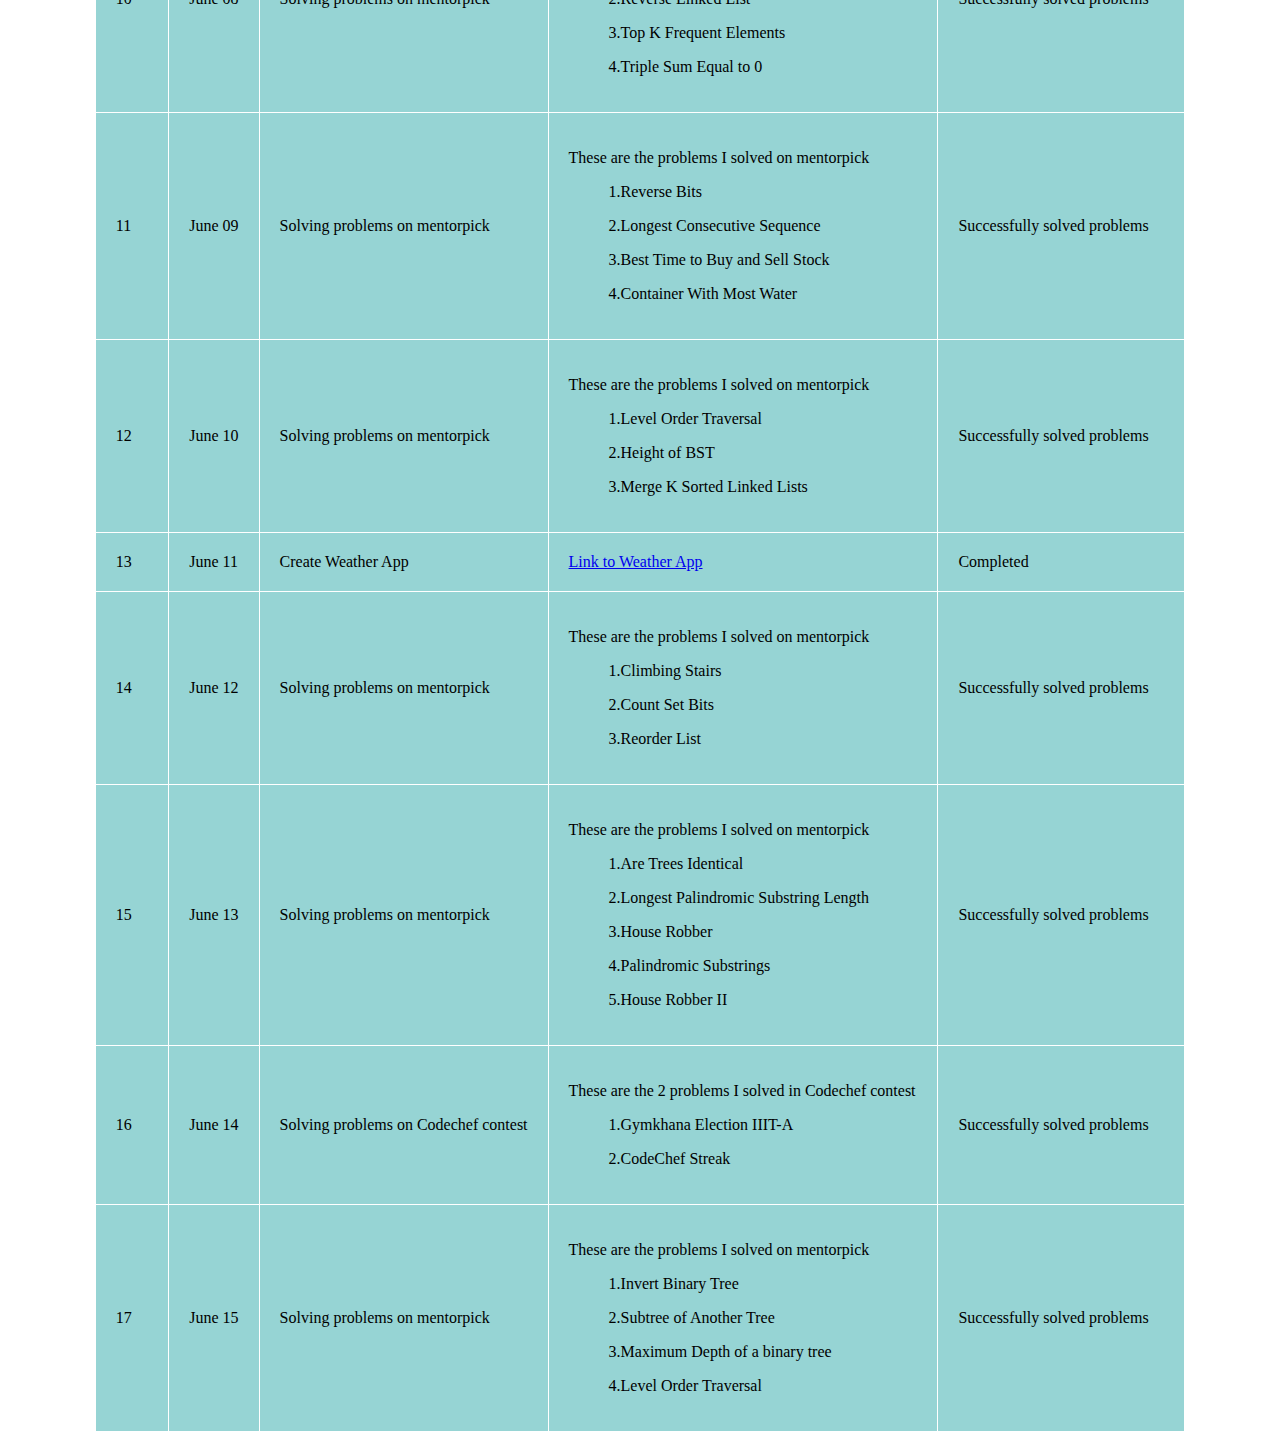
==== commit 295caaa7: "Added new row to table" ====
--- a/index.html
+++ b/index.html
@@ -170,6 +170,17 @@
                 <ol>2.CodeChef Streak</ol>
                 <td>Successfully solved problems</td>
             </tr>
+            <tr>
+                <td>17</td>
+                <td>June 15</td>
+                <td>Solving problems on mentorpick</td>
+                <td><p>These are the problems I solved on mentorpick</p>
+                <ol>1.Invert Binary Tree</ol>
+                <ol>2.Subtree of Another Tree</ol>
+                <ol>3.Maximum Depth of a binary tree</ol>
+                <ol>4.Level Order Traversal</ol>
+                <td>Successfully solved problems</td>
+            </tr>
         </table></center>
     
         <script src="script.js"></script>
